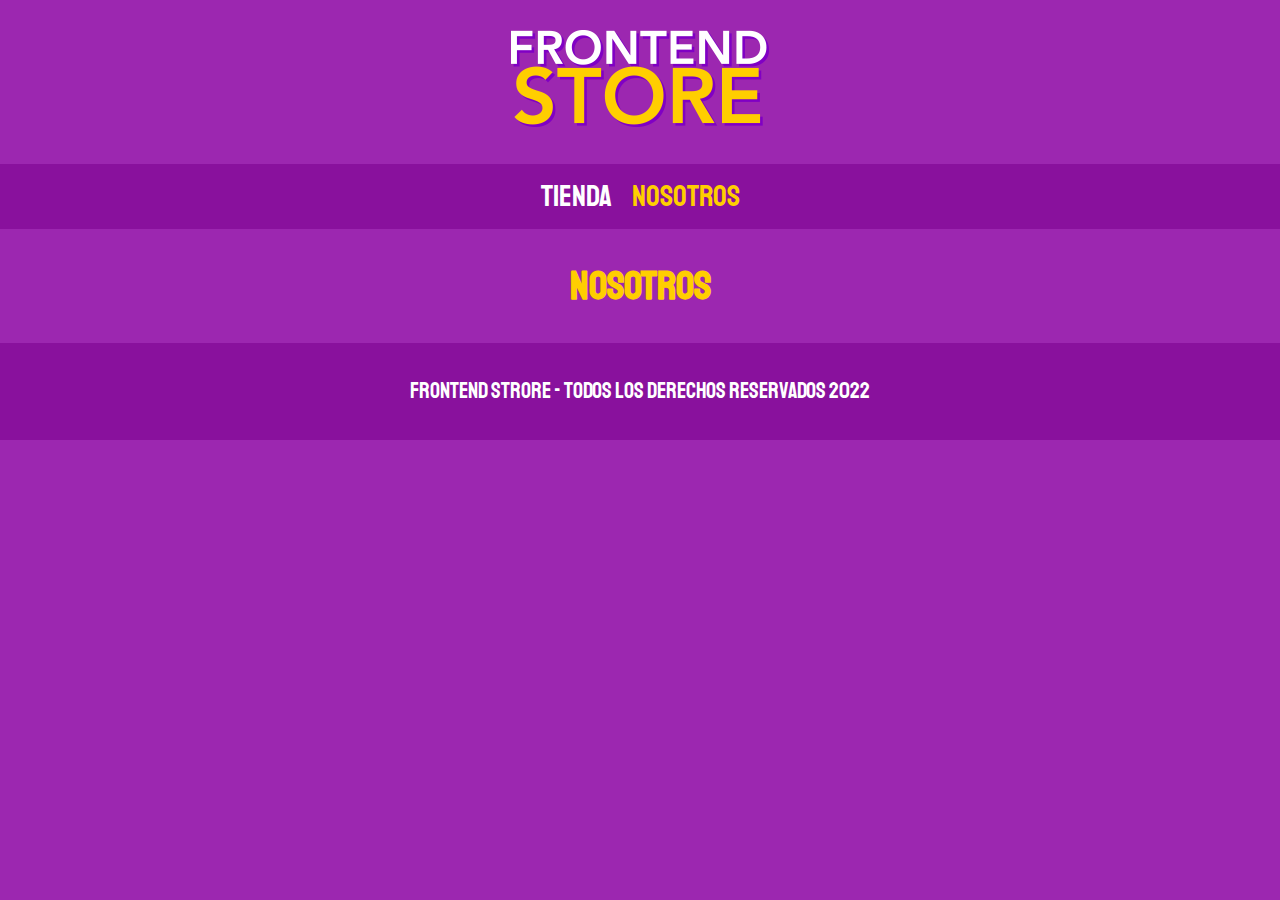
==== FrontEndStore_inicio/nosotros.html @ 0b473442 "Add files via upload" ====
<!DOCTYPE html>
<html lang="en">
<head>
    <meta charset="UTF-8">
    <meta http-equiv="X-UA-Compatible" content="IE=edge">
    <meta name="viewport" content="width=device-width, initial-scale=1.0">
    <title>FrontEnd Store</title>
    <link rel="stylesheet" href="css/normalize.css">
    <link rel="preconnect" href="https://fonts.googleapis.com">
    <link rel="preconnect" href="https://fonts.gstatic.com" crossorigin>
    <link href="https://fonts.googleapis.com/css2?family=Staatliches&display=swap" rel="stylesheet">
    <link rel="stylesheet" href="css/styles.css">
    <link href="" rel="stylesheet"> 
</head>

<body>
    <header class="header">
        <a href="index.html">
            <img class="header__logo" src="img/logo.png" alt="Logotipo">
        </a>
    </header>

    <nav class="navegacion">
        <a class="navegacion__enlace"  href="index.html">Tienda</a>
        <a class="navegacion__enlace navegacion__enlace--activo" href="nosotros.html">Nosotros</a>
    </nav>

    <main class="contenedor">
        <h1>nosotros</h1>
    </main>

    <footer class="footer">
        <p class="footer__texto">FrontEnd Strore - Todos los derechos reservados 2022</p>
    </footer>

</body>
</html>
---- FrontEndStore_inicio/css/styles.css ----
:root {
    --primario: #9C27B0;
    --primarioObscuro: #89119D;
    --secundario: #FFCE00;
    --secundarioObscuro: rgb(233,287,2);
    --blanco: #FFF;
    --negro: #000;

    --fuentePrincipal: 'Staatliches', cursive;
}

html {
    box-sizing: border-box;
    font-size: 62.5%;
}

*, *:before, *:after {
    box-sizing: inherit;
}


/** Globales **/

body {
    background-color: var(--primario);
    font-size: 1.6rem;
    line-height: 1.5;
}

p{
    font-size: 1.8rem;
    font-family: Arial, Helvetica, sans-serif;
    color: var(--blanco);
}

a{
    text-decoration: none;
}

img{
    max-width: 100%;
}

.contenedor{
    min-width: 120rem;
    margin: 0 auto;
}

h1,h2,h3{
    text-align: center;
    color: var(--secundario);
    font-family: var(--fuentePrincipal);
}

h1{
    font-size: 4rem;
}

h2{
    font-size: 3.2rem;
}

h3{
    font-size: 2.4rem;
}

/**Header**/

.header{
    display: flex;
    justify-content: center;

}

.header__logo{
    margin: 3rem 0;
}
/**Footer**/
.footer{
    background-color: var(--primarioObscuro);
    padding: 1rem 0;
    margin-top: 2rem;
}
.footer__texto{
    font-family: var(--fuentePrincipal);
    text-align: center;
    font-size: 2.2rem;
}
/**Navegacion**/
.navegacion{
    background: var(--primarioObscuro);
    padding: 1rem 0;
    display: flex;
    justify-content: center;
    gap: 2rem;
}
.navegacion__enlace{
    font-family: var(--fuentePrincipal);
    color:  var(--blanco);
    font-size: 3rem;
}
.navegacion__enlace--activo,
.navegacion__enlace:hover{
    color: var(--secundario);
}
/**Productos**/
.producto{

}
.producto__imagen{

}
.producto__informacion{

}
.producto__nombre{

}
.producto__precio{
    
}
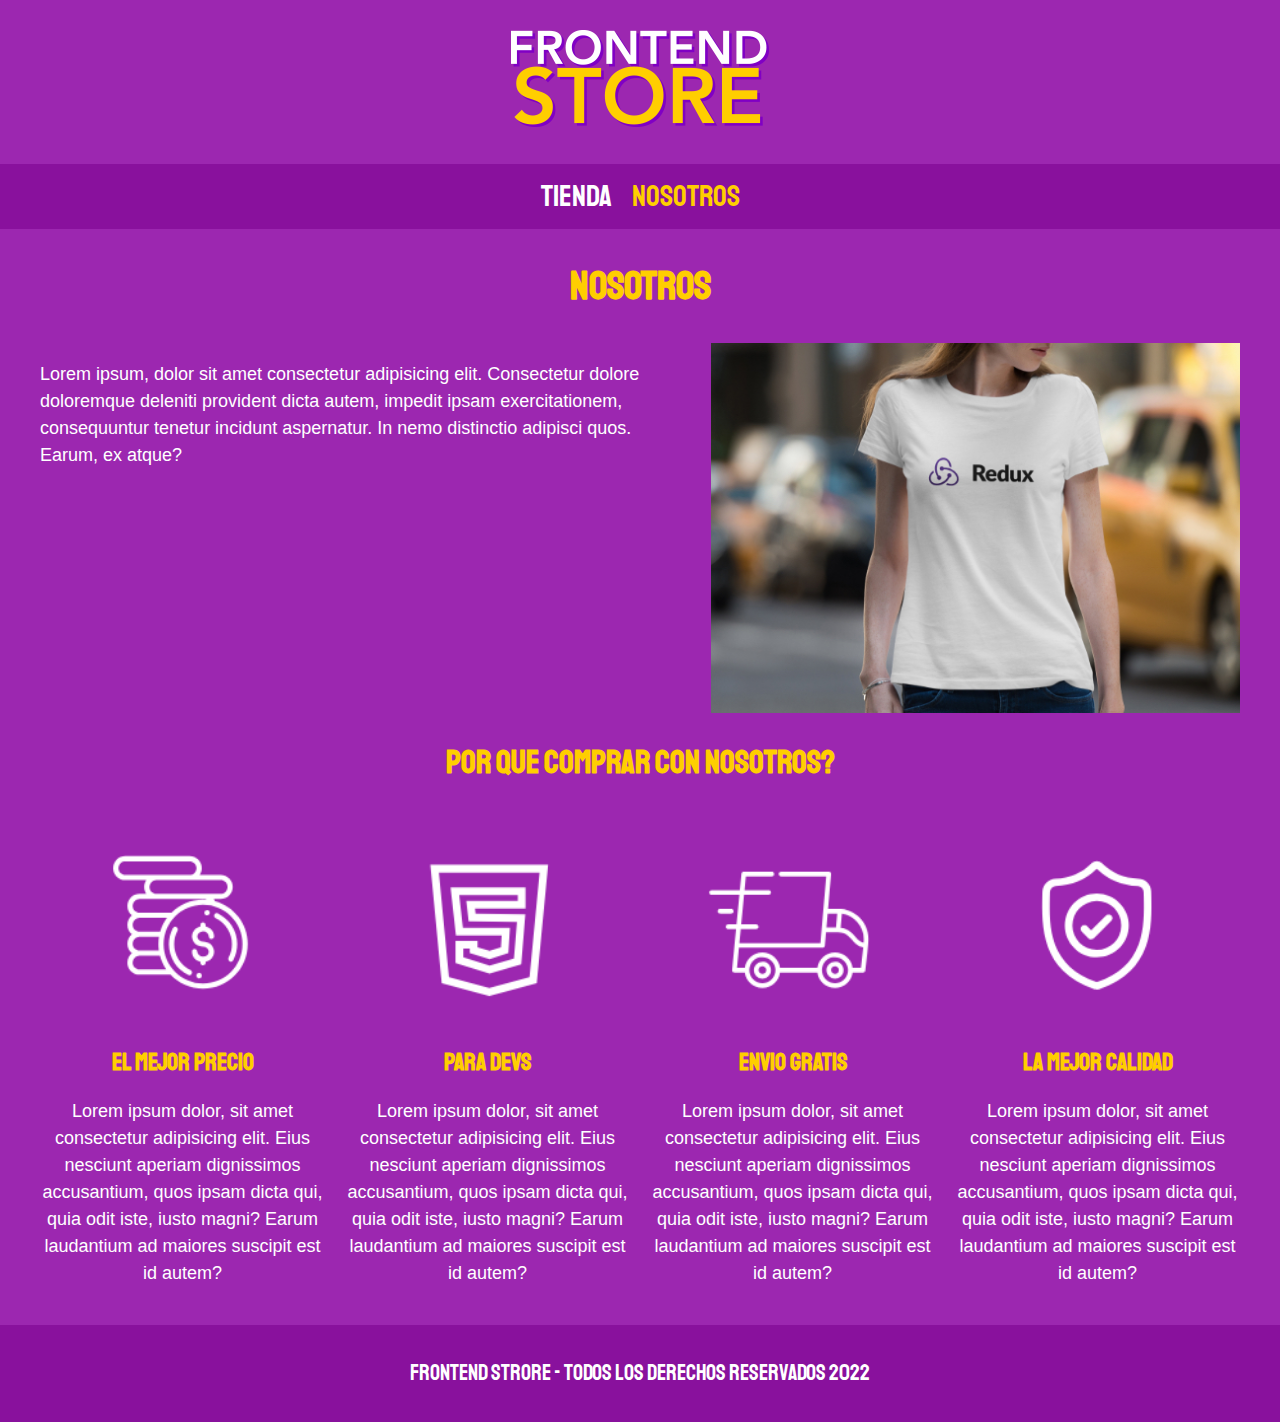
==== commit 66f7b829: "Add files via upload" ====
--- a/FrontEndStore_inicio/nosotros.html
+++ b/FrontEndStore_inicio/nosotros.html
@@ -27,7 +27,39 @@
 
     <main class="contenedor">
         <h1>nosotros</h1>
+
+        <div class="nosotros">
+            <div class="nosotros nosotros__contenido">
+                <p>Lorem ipsum, dolor sit amet consectetur adipisicing elit. Consectetur dolore doloremque deleniti provident dicta autem, impedit ipsam exercitationem, consequuntur tenetur incidunt aspernatur. In nemo distinctio adipisci quos. Earum, ex atque?</p>
+            </div>
+            <img class="nosotros__imagen" src="img/nosotros.jpg" alt="imagen nosotros">
+        </div>
     </main>
+    <section class="contenedor comprar">
+        <h2 class="comprar__titulo">Por que comprar con nosotros?</h2>
+        <div class="bloques">
+            <div class="bloque">
+                <img class="bloque__imagen" src="img/icono_1.png" alt="porque comprar">
+                <h3 class="bloque__titulo">El mejor precio</h3>
+                <p>Lorem ipsum dolor, sit amet consectetur adipisicing elit. Eius nesciunt aperiam dignissimos accusantium, quos ipsam dicta qui, quia odit iste, iusto magni? Earum laudantium ad maiores suscipit est id autem?</p>
+            </div><!--Bloque-->
+            <div class="bloque">
+                <img class="bloque__imagen" src="img/icono_2.png" alt="porque comprar">
+                <h3 class="bloque__titulo">Para Devs</h3>
+                <p>Lorem ipsum dolor, sit amet consectetur adipisicing elit. Eius nesciunt aperiam dignissimos accusantium, quos ipsam dicta qui, quia odit iste, iusto magni? Earum laudantium ad maiores suscipit est id autem?</p>
+            </div><!--Bloque-->
+            <div class="bloque">
+                <img class="bloque__imagen" src="img/icono_3.png" alt="porque comprar">
+                <h3 class="bloque__titulo">Envio gratis</h3>
+                <p>Lorem ipsum dolor, sit amet consectetur adipisicing elit. Eius nesciunt aperiam dignissimos accusantium, quos ipsam dicta qui, quia odit iste, iusto magni? Earum laudantium ad maiores suscipit est id autem?</p>
+            </div><!--Bloque-->
+            <div class="bloque">
+                <img class="bloque__imagen" src="img/icono_4.png" alt="porque comprar">
+                <h3 class="bloque__titulo">La mejor calidad</h3>
+                <p>Lorem ipsum dolor, sit amet consectetur adipisicing elit. Eius nesciunt aperiam dignissimos accusantium, quos ipsam dicta qui, quia odit iste, iusto magni? Earum laudantium ad maiores suscipit est id autem?</p>
+            </div><!--Bloque-->
+        </div><!--Bloques-->
+    </section>
 
     <footer class="footer">
         <p class="footer__texto">FrontEnd Strore - Todos los derechos reservados 2022</p>
--- a/FrontEndStore_inicio/css/styles.css
+++ b/FrontEndStore_inicio/css/styles.css
@@ -38,11 +38,11 @@
 }
 
 img{
-    max-width: 100%;
+    width: 100%;
 }
 
 .contenedor{
-    min-width: 120rem;
+    max-width: 120rem;
     margin: 0 auto;
 }
 
@@ -103,19 +103,128 @@
 .navegacion__enlace:hover{
     color: var(--secundario);
 }
+
+/** Grid **/
+.grid{
+    display: grid;
+    grid-template-columns: repeat(2, 1fr);
+    gap: 2rem;
+    
+}
+
+@media (min-width : 768px){
+    .grid{
+        grid-template-columns: repeat(3, 1fr);
+    }   
+}
 /**Productos**/
 .producto{
-
-}
-.producto__imagen{
-
-}
-.producto__informacion{
-
+background-color: var(--primarioObscuro);
+padding: 1rem;
 }
 .producto__nombre{
-
+font-size: 4rem;
 }
 .producto__precio{
-    
+    font-size: 2.8rem;
+    color: var(--secundario);
+}
+.producto__nombre,
+.producto__precio{
+    font-family: var(--fuentePrincipal);
+    margin: 1rem 0;
+    text-align: center;
+    line-height: 1.2;
+}
+/**Grafico**/
+.grafico{
+    min-height: 30rem;
+    background-repeat: no-repeat;
+    background-size: cover;
+    grid-column: 1 / 3;
+}
+.grafico--camisas{
+    background-image: url(../img/grafico1.jpg);
+    grid-row: 2 / 3;
+}
+.grafico--node{
+    background-image: url(../img/grafico2.jpg);
+    grid-row: 8 / 9;
+}
+@media (min-width : 768px){
+    .grafico--node{
+        grid-row: 5 / 6;
+        grid-column: 2 / 4;
+    }
+}
+/**Nosotros**/
+.nosotros{
+    display: grid;
+    grid-template-rows: repeat(2, auto);
+}
+@media (min-width : 768px){
+    .nosotros{
+        grid-template-columns: repeat(2);
+        column-gap: 2rem;
+    }
+}
+.nosotros__imagen{
+    grid-row:  1 / 2;
+}
+@media (min-width : 768px){
+    .nosotros__imagen{
+        grid-column: 2 / 3;
+    }
+}
+/**Bloques**/
+.bloques{
+    display: grid;
+    grid-template-columns: repeat(2, 1fr);
+    gap: 2rem;
+}
+@media (min-width : 768px){
+    .bloques{
+        grid-template-columns: repeat(4, 1fr);
+    }
+}
+.bloque{
+    text-align: center;
+}
+.bloque__titulo{
+    margin: 0;
+}
+/**Pagina del producto **/
+@media (min-width : 768px){
+    .camisa{
+        display: grid;
+        grid-template-columns: repeat(2, 1fr);
+        column-gap: 2rem;
+    }
+}
+.formulario{
+    display: grid;
+    grid-template-columns: repeat(2, 1fr);
+    gap: 2rem;
+}
+.formulario__campo{
+    border: 1rem solid var(--primarioObscuro);
+    background-color: transparent;
+    color: var(--blanco);
+    font-size: 2rem;
+    font-family: Arial, Helvetica, sans-serif;
+    padding: 1rem;
+    appearance: none;
+}
+.formulario__submit{
+    background-color: var(--secundario);
+    border: none;
+    font-size: 2rem;
+    font-family: var(--fuentePrincipal);
+    padding: 2rem;
+    transition: background-color .3s ease;
+    grid-column: 1 / 3;
+}
+.formulario__submit:hover{
+    cursor: pointer;
+    background-color: var(--secundarioObscuro);
 }